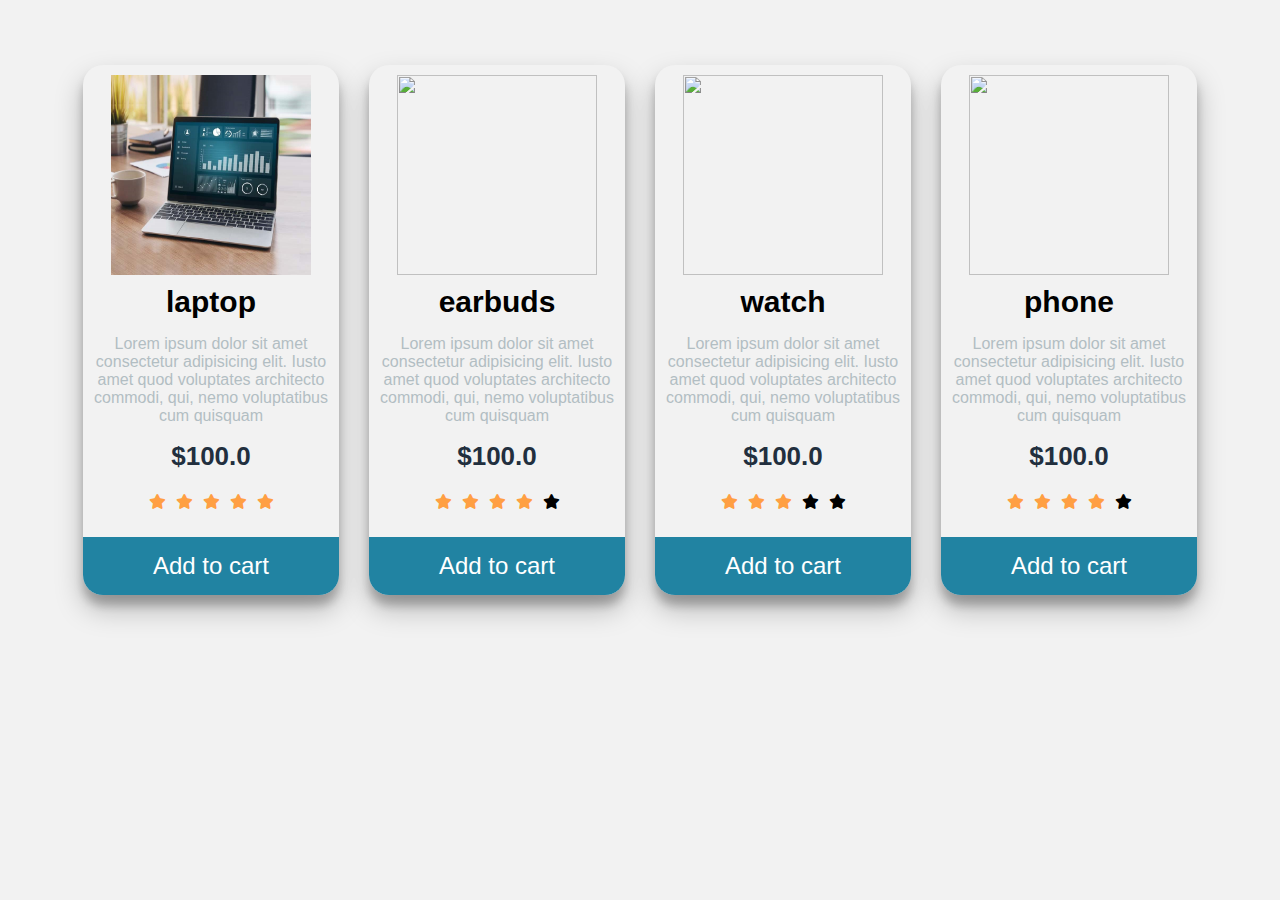
==== cart.html @ 1f19442e "add cart page" ====
<!DOCTYPE html>
<html lang="en">
<head>
    <meta charset="UTF-8">
    <meta name="viewport" content="width=device-width, initial-scale=1.0">

    <link rel="stylesheet" href="https://cdnjs.cloudflare.com/ajax/libs/font-awesome/6.5.1/css/all.min.css">
    <title>contant</title>
    
    <link rel="stylesheet" href="cart.css">

</head>
<body>
    
    <div class="gallery">
        <div class="content">
            <img src="images/laptop.jpg">
            <h3>laptop</h3>
            <p>
                Lorem ipsum dolor sit amet consectetur adipisicing elit. Iusto amet quod voluptates architecto commodi, qui, nemo voluptatibus cum quisquam 
            </p>
            <h6>$100.0</h6>
            <ul>
                <li><i class="fa fa-star checked"></i></li>
                <li><i class="fa fa-star checked"></i></li>
                <li><i class="fa fa-star checked"></i></li>
                <li><i class="fa fa-star checked"></i></li>
                <li><i class="fa fa-star checked"></i></li>
            </ul>
            <button class="buy-1">Add to cart</button>
        </div>

        <div class="content">
            <img src="images/buds.jpeg">
            <h3>earbuds</h3>
            <p>
                Lorem ipsum dolor sit amet consectetur adipisicing elit. Iusto amet quod voluptates architecto commodi, qui, nemo voluptatibus cum quisquam 
            </p>
            <h6>$100.0</h6>
            <ul>
                <li><i class="fa fa-star checked"></i></li>
                <li><i class="fa fa-star checked"></i></li>
                <li><i class="fa fa-star checked"></i></li>
                <li><i class="fa fa-star checked"></i></li>
                <li><i class="fa fa-star "></i></li>
            </ul>
            <button class="buy-2">Add to cart</button>
        </div>

        <div class="content">
            <img src="images/watch1.jpeg">
            <h3>watch</h3>
            <p>
                Lorem ipsum dolor sit amet consectetur adipisicing elit. Iusto amet quod voluptates architecto commodi, qui, nemo voluptatibus cum quisquam 
            </p>
            <h6>$100.0</h6>
            <ul>
                <li><i class="fa fa-star checked"></i></li>
                <li><i class="fa fa-star checked"></i></li>
                <li><i class="fa fa-star checked"></i></li>
                <li><i class="fa fa-star "></i></li>
                <li><i class="fa fa-star "></i></li>
            </ul>
            <button class="buy-3">Add to cart</button>
        </div>

        <div class="content">
            <img src="images/phone.jpeg">
            <h3>phone</h3>
            <p>
                Lorem ipsum dolor sit amet consectetur adipisicing elit. Iusto amet quod voluptates architecto commodi, qui, nemo voluptatibus cum quisquam 
            </p>
            <h6>$100.0</h6>
            <ul>
                <li><i class="fa fa-star checked"></i></li>
                <li><i class="fa fa-star checked"></i></li>
                <li><i class="fa fa-star checked"></i></li>
                <li><i class="fa fa-star checked"></i></li>
                <li><i class="fa fa-star "></i></li>
            </ul>
            <button class="buy-4">Add to cart</button>
        </div>
        
        
    </div>

</body>
</html>
---- cart.css ----
body{
    margin: 0;
    font-family: sans-serif;
    background-color: #f2f2f2;
}
h3{
    text-align: center;
    font-size: 30px;
    margin: 0;
    padding-top: 10px;
}
a{
    text-decoration: none;
}
.gallery{
    display: flex;
    flex-wrap: flex;
    width: 100%;
    justify-content: center;
    align-items: center;
    margin: 50px 0;
}
.content{
    width: 20%;
    margin: 15px;
    box-sizing: border-box;
    float: left;
    text-align: center;
    border-radius: 20px;
    cursor: pointer;
    padding-top: 10px;
    box-shadow: 0 14px 28px rgba(0, 0, 0,0.25),
    0 10px 10px rgba(0, 0, 0,0.22);
    transition: .4s;
    background: #f2f2f2;
}
.content:hover{
    box-shadow: 0 3px 6px rgba(0, 0, 0,0.16),
    0 3px 6px rgba(0, 0, 0,0.23);
    transform: translate(0px, -8px);
}
img{
    width: 200px;
    height: 200px;
    text-align: center;
    margin: 0 auto;
    display: block;
}
p{
    text-align: center;
    color: #b2bec3;
    padding-top: 0 8px;
}
h6{
    font-size: 26px;
    text-align: center;
    color: #222f3e;
    margin: 0;
}
ul{
    list-style: none;
    display: flex;
    justify-content: center;
    align-items: center;
    padding: 0;
}
li{
    padding: 5px;
}
.fa{
    font-size: 15px;
    transition: 0.4s;
    
}
.checked{
    color: #ff9f43;
}
.fa:hover{
    transform: scale(1.3);
    transition: .6s;
}
button{
    text-align: center;
    font-size: 24px;
    color:#fff;
    width: 100%;
    padding: 15px;
    border: 0;
    outline: none;
    cursor: pointer;
    margin-top: 5px;
    border-bottom-right-radius: 20px;
    border-bottom-left-radius: 20px;
}
.buy-1{
    background-color: #2183a2;
}
.buy-2{
    background-color: #2183a2;
}
.buy-3{
    background-color: #2183a2;
}
.buy-4{
    background-color: #2183a2;
}
.buy-5{
    background-color: #2183a2;
}
@media(max-width:800px){
    .content{
        width: 45%;
    }
}
@media(max-width:750px){
    .content{
        width: 100%;
    }
}
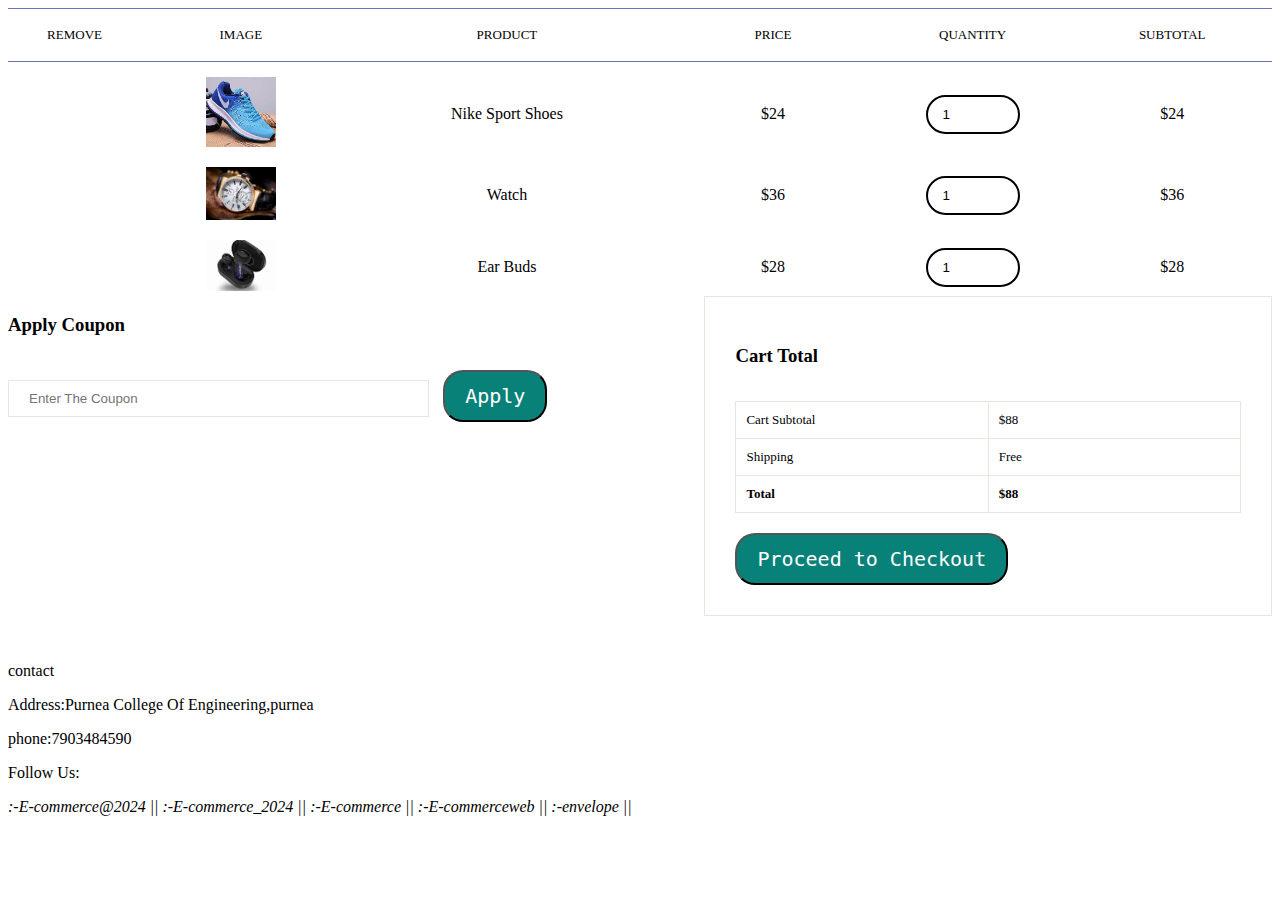
==== commit 19107d65: "reinnovated home page" ====
--- a/cart.html
+++ b/cart.html
@@ -3,86 +3,97 @@
 <head>
     <meta charset="UTF-8">
     <meta name="viewport" content="width=device-width, initial-scale=1.0">
+    <title>cart</title>
+    <link rel="stylesheet" href="https://cdnjs.cloudflare.com/ajax/libs/font-awesome/6.5.1/css/all.min.css" integrity="sha512-DTOQO9RWCH3ppGqcWaEA1BIZOC6xxalwEsw9c2QQeAIftl+Vegovlnee1c9QX4TctnWMn13TZye+giMm8e2LwA==" crossorigin="anonymous" referrerpolicy="no-referrer" />
 
-    <link rel="stylesheet" href="https://cdnjs.cloudflare.com/ajax/libs/font-awesome/6.5.1/css/all.min.css">
-    <title>contant</title>
-    
     <link rel="stylesheet" href="cart.css">
-
 </head>
 <body>
     
-    <div class="gallery">
-        <div class="content">
-            <img src="images/laptop.jpg">
-            <h3>laptop</h3>
-            <p>
-                Lorem ipsum dolor sit amet consectetur adipisicing elit. Iusto amet quod voluptates architecto commodi, qui, nemo voluptatibus cum quisquam 
-            </p>
-            <h6>$100.0</h6>
-            <ul>
-                <li><i class="fa fa-star checked"></i></li>
-                <li><i class="fa fa-star checked"></i></li>
-                <li><i class="fa fa-star checked"></i></li>
-                <li><i class="fa fa-star checked"></i></li>
-                <li><i class="fa fa-star checked"></i></li>
-            </ul>
-            <button class="buy-1">Add to cart</button>
+   <section id="cart" class="section-p1">
+    <table width="100%">
+        <thead>
+            <tr>
+                <td>Remove</td>
+                <td>Image</td>
+                <td>Product</td>
+                <td>Price</td>
+                <td>Quantity</td>
+                <td>Subtotal</td>
+            </tr>
+        </thead>
+        <tbody>
+            <tr>
+                <td><a href="#"><i class="far fa-times-circle"></i></a></td>
+                <td><img src="./images/blueshoe.jpg" alt=""></td>
+                <td>Nike Sport Shoes</td>
+                <td>$24</td>
+                <td><input type="number" value="1"></td>
+                <td>$24</td>
+            </tr>
+            <tr>
+                <td><a href="#"><i class="far fa-times-circle"></i></a></td>
+                <td><img src="./images/watch.jpg" alt=""></td>
+                <td>Watch</td>
+                <td>$36</td>
+                <td><input type="number" value="1"></td>
+                <td>$36</td>
+            </tr>
+            <tr>
+                <td><a href="#"><i class="far fa-times-circle"></i></a></td>
+                <td><img src="./images/earphone.jpg" alt=""></td>
+                <td>Ear Buds</td>
+                <td>$28</td>
+                <td><input type="number" value="1"></td>
+                <td>$28</td>
+            </tr>
+        </tbody>
+    </table>
+   </section>
+   
+   <section id="cart-add" class="section-p1">
+    <div id="coupon">
+        <h3>Apply Coupon</h3>
+        <div>
+            <input type="text" placeholder="Enter The Coupon">
+            <button class="normal">Apply</button>
         </div>
-
-        <div class="content">
-            <img src="images/buds.jpeg">
-            <h3>earbuds</h3>
-            <p>
-                Lorem ipsum dolor sit amet consectetur adipisicing elit. Iusto amet quod voluptates architecto commodi, qui, nemo voluptatibus cum quisquam 
-            </p>
-            <h6>$100.0</h6>
-            <ul>
-                <li><i class="fa fa-star checked"></i></li>
-                <li><i class="fa fa-star checked"></i></li>
-                <li><i class="fa fa-star checked"></i></li>
-                <li><i class="fa fa-star checked"></i></li>
-                <li><i class="fa fa-star "></i></li>
-            </ul>
-            <button class="buy-2">Add to cart</button>
-        </div>
-
-        <div class="content">
-            <img src="images/watch1.jpeg">
-            <h3>watch</h3>
-            <p>
-                Lorem ipsum dolor sit amet consectetur adipisicing elit. Iusto amet quod voluptates architecto commodi, qui, nemo voluptatibus cum quisquam 
-            </p>
-            <h6>$100.0</h6>
-            <ul>
-                <li><i class="fa fa-star checked"></i></li>
-                <li><i class="fa fa-star checked"></i></li>
-                <li><i class="fa fa-star checked"></i></li>
-                <li><i class="fa fa-star "></i></li>
-                <li><i class="fa fa-star "></i></li>
-            </ul>
-            <button class="buy-3">Add to cart</button>
-        </div>
-
-        <div class="content">
-            <img src="images/phone.jpeg">
-            <h3>phone</h3>
-            <p>
-                Lorem ipsum dolor sit amet consectetur adipisicing elit. Iusto amet quod voluptates architecto commodi, qui, nemo voluptatibus cum quisquam 
-            </p>
-            <h6>$100.0</h6>
-            <ul>
-                <li><i class="fa fa-star checked"></i></li>
-                <li><i class="fa fa-star checked"></i></li>
-                <li><i class="fa fa-star checked"></i></li>
-                <li><i class="fa fa-star checked"></i></li>
-                <li><i class="fa fa-star "></i></li>
-            </ul>
-            <button class="buy-4">Add to cart</button>
-        </div>
-        
-        
     </div>
 
+    <div id="subtotal">
+        <h3>Cart Total</h3>
+        <table>
+            <tr>
+                <td>Cart Subtotal</td>
+                <td>$88</td>
+            </tr>
+            <tr>
+                <td>Shipping</td>
+                <td>Free</td>
+            </tr>
+            <tr>
+                <td><strong>Total</strong></td>
+                <td><strong>$88</strong></td>
+            </tr>
+        </table>
+        <button class="normal">Proceed to Checkout</button>
+    </div>
+   </section>
+
+
+   <footer>
+    <div class="footer">
+        <p> contact</p>
+        <p> Address:Purnea College Of Engineering,purnea</p>
+        <p>phone:7903484590</p>
+        <p>Follow Us:</p>
+        <i class="fa-brands fa-facebook-f"> :-E-commerce@2024 ||</i>
+        <i class="fa-brands fa-instagram"> :-E-commerce_2024 ||</i>
+        <i class="fa-brands fa-twitter"> :-E-commerce ||</i>
+        <i class="fa-brands fa-whatsapp"> :-E-commerceweb ||</i>
+        <i class="fa-regular fa-envelope"> :-envelope ||</i>
+
+    </div>
+   </footer>
 </body>
 </html>--- a/cart.css
+++ b/cart.css
@@ -1,119 +1,118 @@
-body{
-    margin: 0;
-    font-family: sans-serif;
-    background-color: #f2f2f2;
+#cart{
+    overflow-x: auto;
 }
-h3{
+#cart table{
+    width: 100%;
+    border-collapse: collapse;
+    table-layout: fixed;
+    white-space: nowrap;
+}
+
+#cart table img{
+    width: 70px;
+}
+#cart table td:nth-child(1){
+    width: 100px;
     text-align: center;
-    font-size: 30px;
-    margin: 0;
-    padding-top: 10px;
 }
-a{
-    text-decoration: none;
+#cart table td:nth-child(2){
+    width: 150px;
+    text-align: center;
 }
-.gallery{
+#cart table td:nth-child(3){
+    width: 250px;
+    text-align: center;
+}
+#cart table td:nth-child(4),
+#cart table td:nth-child(5),
+#cart table td:nth-child(6){
+    width: 150px;
+    text-align: center;
+}
+#cart table td:nth-child(5) input{
+    width: 70px;
+    border: 2px solid black;
+    border-radius: 25px;
+    padding: 10px 5px 10px 15px;
+}
+
+
+#cart table thead{
+    border: 1px solid #6674BF;
+    border-left: none;
+    border-right: none;
+}
+#cart table thead td{
+    font-weight: 700px;
+    text-transform: uppercase;
+    font-size: 13px;
+    padding: 18px 0;
+}
+#cart table tbody tr td{
+    padding-top: 15px;
+}
+
+#cart table thead td{
+    font-size: 13px;
+}
+
+#cart-add{
     display: flex;
-    flex-wrap: flex;
+    flex-wrap: wrap;
+    justify-content: space-between;
+}
+#coupon{
+    width: 50%;
+    margin-bottom: 30px;
+}
+#coupon h3,
+#subtotal h3 {
+    padding-bottom: 15px;   
+}
+#coupon input{
+    padding: 10px 20px;
+    outline: none;
+    width: 60%;
+    margin-right: 10px;
+    border: 1px solid #e2e9e1;
+}
+#coupon button,
+#subtotal button {
+    background-color: #088178;
+    color:#fff;
+    border-radius: 20px ;
+    font-size: 20px;
+    font-family: monospace;
+    padding: 12px 20px;
+}
+#subtotal{
+    width: 40%;
+    margin-bottom: 30px;
+    border: 1px solid #e2e9e1;
+    padding: 30px;
+}
+
+#subtotal table{
+    border-collapse: collapse;
     width: 100%;
-    justify-content: center;
-    align-items: center;
-    margin: 50px 0;
+    margin-bottom: 20px;
 }
-.content{
-    width: 20%;
-    margin: 15px;
-    box-sizing: border-box;
-    float: left;
-    text-align: center;
-    border-radius: 20px;
-    cursor: pointer;
-    padding-top: 10px;
-    box-shadow: 0 14px 28px rgba(0, 0, 0,0.25),
-    0 10px 10px rgba(0, 0, 0,0.22);
-    transition: .4s;
-    background: #f2f2f2;
+#subtotal table td{
+    width: 50%;
+    border: 1px solid #e2e9e1;
+    padding: 10px;
+    font-size: 13px;
 }
-.content:hover{
-    box-shadow: 0 3px 6px rgba(0, 0, 0,0.16),
-    0 3px 6px rgba(0, 0, 0,0.23);
-    transform: translate(0px, -8px);
-}
-img{
-    width: 200px;
-    height: 200px;
-    text-align: center;
-    margin: 0 auto;
-    display: block;
-}
-p{
-    text-align: center;
-    color: #b2bec3;
-    padding-top: 0 8px;
-}
-h6{
-    font-size: 26px;
-    text-align: center;
-    color: #222f3e;
-    margin: 0;
-}
-ul{
-    list-style: none;
-    display: flex;
-    justify-content: center;
-    align-items: center;
-    padding: 0;
-}
-li{
-    padding: 5px;
-}
-.fa{
-    font-size: 15px;
-    transition: 0.4s;
-    
-}
-.checked{
-    color: #ff9f43;
-}
-.fa:hover{
-    transform: scale(1.3);
-    transition: .6s;
-}
-button{
-    text-align: center;
-    font-size: 24px;
-    color:#fff;
-    width: 100%;
-    padding: 15px;
-    border: 0;
-    outline: none;
-    cursor: pointer;
-    margin-top: 5px;
-    border-bottom-right-radius: 20px;
-    border-bottom-left-radius: 20px;
-}
-.buy-1{
-    background-color: #2183a2;
-}
-.buy-2{
-    background-color: #2183a2;
-}
-.buy-3{
-    background-color: #2183a2;
-}
-.buy-4{
-    background-color: #2183a2;
-}
-.buy-5{
-    background-color: #2183a2;
-}
-@media(max-width:800px){
-    .content{
-        width: 45%;
+
+
+@media (max-width:477px) {
+    #cart-add{
+        flex-direction: column;
     }
-}
-@media(max-width:750px){
-    .content{
+    #coupon{
         width: 100%;
     }
-}+    #subtotal{
+        width: 100%;
+        padding: 20px;}
+}
